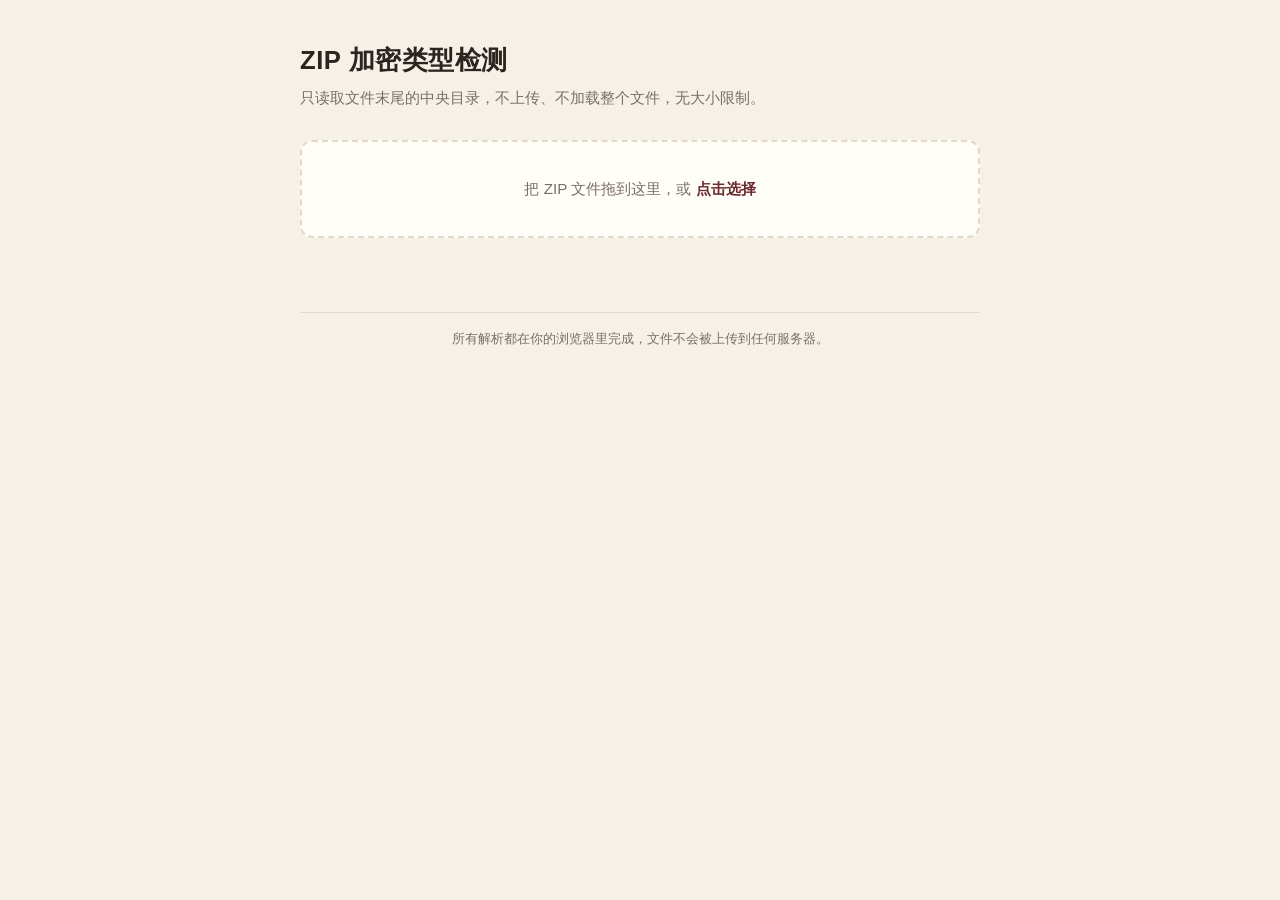
==== index.html @ dffc5f54 "feat: ZIP 加密类型检测 + FFV 风格十六进制查看器 - 纯前端单页，不上传文件，仅按需 slice 读取目标区段 - 支持 ZipCrypto / AES-128/192/256 / P" ====
<!DOCTYPE html>
<html lang="zh-CN">
<head>
<meta charset="UTF-8">
<meta name="viewport" content="width=device-width, initial-scale=1.0">
<title>ZIP 加密类型检测 · 本地运行</title>
<meta name="description" content="在浏览器本地判断 ZIP 压缩包用的是传统 ZipCrypto 还是 AES-128/192/256，只读文件末尾的中央目录，不上传、不整包加载，没有大小限制。">
<meta name="color-scheme" content="light dark">
<link rel="stylesheet" href="assets/style.css">
</head>
<body>
<div class="wrap">
  <h1>ZIP 加密类型检测</h1>
  <p class="sub">只读取文件末尾的中央目录，不上传、不加载整个文件，无大小限制。</p>

  <div class="drop" id="drop" role="button" tabindex="0" aria-label="选择或拖入 ZIP 文件">
    <p>把 ZIP 文件拖到这里，或 <strong>点击选择</strong></p>
    <input type="file" id="fileInput" accept=".zip,application/zip,application/x-zip-compressed">
  </div>
  <p class="file-info" id="fileInfo" role="status" aria-live="polite"></p>

  <div class="error" id="error" role="alert" hidden></div>

  <div class="result" id="result" hidden>
    <div class="status" id="status"></div>
    <dl class="summary" id="summary"></dl>
    <div class="warnings" id="warnings" hidden></div>
    <ul class="entries" id="entries"></ul>
    <p class="hint" id="hint"></p>
    <div class="toolbar">
      <button type="button" id="copyBtn">复制报告</button>
    </div>
  </div>

  <section class="hexcard" id="hexcard" hidden>
    <div class="hexbar">
      <h2>文件头十六进制</h2>
      <div class="hexbtns">
        <div class="seg" id="hexLen" role="group" aria-label="显示字节数">
          <button type="button" data-len="64">64 B</button>
          <button type="button" data-len="256" class="on">256 B</button>
          <button type="button" data-len="1024">1 KB</button>
        </div>
        <div class="seg" id="hexJump" role="group" aria-label="跳转">
          <button type="button" data-jump="local">首个本地头</button>
          <button type="button" data-jump="cd">中央目录</button>
          <button type="button" data-jump="eocd">EOCD</button>
        </div>
      </div>
    </div>

    <p class="hex-meta" id="hexMeta"></p>

    <div class="hexwrap">
      <table class="hex">
        <thead>
          <tr><th class="off">偏移</th><th class="hx">00–07</th><th class="hx">08–0F</th><th class="asc">ASCII</th></tr>
        </thead>
        <tbody id="hexBody"></tbody>
      </table>
    </div>

    <div class="sigblock">
      <h3>常见 ZIP 文件头对比</h3>
      <p class="sig-verdict" id="sigVerdict"></p>
      <ul class="siglist" id="sigList"></ul>
    </div>

    <div class="fields">
      <h3 id="fieldsTitle">首个本地文件头字段</h3>
      <dl class="fieldlist" id="fields"></dl>
    </div>
  </section>

  <footer>
    所有解析都在你的浏览器里完成，文件不会被上传到任何服务器。
  </footer>
</div>

<noscript>
  <p style="text-align:center;color:#8b2a2a;">这个工具需要 JavaScript 才能读取 ZIP 结构，请在浏览器中启用后重试。</p>
</noscript>

<script src="assets/zip-inspector.js" defer></script>
<script src="assets/app.js" defer></script>
</body>
</html>
---- assets/style.css ----
:root {
  --bg: #f6f1e7;
  --card: #fffdf8;
  --text: #2b2420;
  --muted: #7a6f66;
  --border: #e3d9c8;
  --accent: #6b2930;
  --green: #2e6b3f;
  --red: #8b2a2a;
  --orange: #8a5a1a;
  --gray: #6b645c;
}

* { box-sizing: border-box; }

body {
  margin: 0;
  min-height: 100vh;
  background: var(--bg);
  color: var(--text);
  font-family: -apple-system, BlinkMacSystemFont, "Segoe UI", "PingFang SC", "Microsoft YaHei", sans-serif;
  line-height: 1.6;
  -webkit-text-size-adjust: 100%;
}

.wrap {
  max-width: 720px;
  margin: 0 auto;
  padding: 2.5rem 1.25rem 3rem;
}

h1 {
  font-size: 1.6rem;
  margin: 0 0 0.4rem;
  letter-spacing: 0.02em;
}

.sub {
  color: var(--muted);
  font-size: 0.92rem;
  margin: 0 0 1.8rem;
}

/* ---------------------------------------------------------------- 拖放区 */

.drop {
  display: block;
  border: 2px dashed var(--border);
  border-radius: 0.75rem;
  background: var(--card);
  padding: 2.2rem 1.5rem;
  text-align: center;
  cursor: pointer;
  transition: border-color 0.15s, background 0.15s;
  user-select: none;
  outline: none;
}

.drop:hover,
.drop.over {
  border-color: var(--accent);
  background: #fdf8f0;
}

.drop:focus-visible {
  border-color: var(--accent);
  box-shadow: 0 0 0 3px rgba(107, 41, 48, 0.12);
}

.drop.busy {
  opacity: 0.65;
  cursor: progress;
}

.drop p {
  margin: 0;
  color: var(--muted);
  font-size: 0.95rem;
}

.drop strong {
  color: var(--accent);
}

input[type="file"] { display: none; }

.file-info {
  margin: 1.2rem 0 0;
  font-size: 0.9rem;
  color: var(--muted);
  word-break: break-all;
  min-height: 1.4rem;
}

/* ---------------------------------------------------------------- 结果区 */

.result {
  margin-top: 1.6rem;
  background: var(--card);
  border: 1px solid var(--border);
  border-radius: 0.75rem;
  padding: 1.4rem 1.5rem;
}

.result[hidden] { display: none; }

.status {
  display: inline-block;
  font-weight: 600;
  font-size: 0.95rem;
  padding: 0.25rem 0.7rem;
  border-radius: 999px;
  margin-bottom: 1rem;
}

.status.green { color: var(--green); background: #e6f0e8; }
.status.red { color: var(--red); background: #f6e6e4; }
.status.orange { color: var(--orange); background: #f7eddc; }
.status.gray { color: var(--gray); background: #efeae2; }

.summary {
  display: grid;
  grid-template-columns: repeat(auto-fit, minmax(140px, 1fr));
  gap: 0.8rem;
  margin: 0 0 1rem;
}

.summary div {
  background: #faf6ee;
  border: 1px solid var(--border);
  border-radius: 0.5rem;
  padding: 0.6rem 0.8rem;
}

.summary dt {
  font-size: 0.78rem;
  color: var(--muted);
  margin: 0 0 0.15rem;
}

.summary dd {
  margin: 0;
  font-weight: 600;
  font-size: 0.98rem;
  word-break: break-all;
}

/* ---------------------------------------------------------------- 警告 */

.warnings {
  margin: 0 0 1rem;
  background: #f7eddc;
  border: 1px solid #e8d3ae;
  border-radius: 0.5rem;
  padding: 0.7rem 0.9rem;
  font-size: 0.86rem;
  color: var(--orange);
}

.warnings[hidden] { display: none; }

.warnings .warn-title {
  margin: 0 0 0.3rem;
  font-weight: 700;
  font-size: 0.82rem;
  letter-spacing: 0.05em;
}

.warnings ul {
  margin: 0;
  padding-left: 1.1rem;
}

.warnings li + li { margin-top: 0.25rem; }

/* ---------------------------------------------------------------- 条目列表 */

.entries {
  margin: 1rem 0 0;
  padding: 0;
  list-style: none;
  font-size: 0.9rem;
  max-height: 16rem;
  overflow-y: auto;
  border-top: 1px solid var(--border);
}

.entries li {
  display: flex;
  justify-content: space-between;
  gap: 1rem;
  padding: 0.45rem 0.1rem;
  border-bottom: 1px solid var(--border);
}

.entries li:last-child { border-bottom: none; }

.entries .name {
  overflow: hidden;
  text-overflow: ellipsis;
  white-space: nowrap;
  flex: 1 1 auto;
}

.entries .name.dir { color: var(--muted); }

.entries .tag {
  flex: 0 0 auto;
  font-size: 0.8rem;
  font-weight: 600;
  cursor: help;
}

.entries .tag.zc { color: var(--green); }
.entries .tag.aes { color: var(--red); }
.entries .tag.none { color: var(--gray); }
.entries .tag.other { color: var(--orange); }

.entries .more {
  color: var(--muted);
  font-size: 0.85rem;
  justify-content: center;
}

/* ---------------------------------------------------------------- 提示与工具条 */

.hint {
  margin-top: 1rem;
  font-size: 0.86rem;
  color: var(--muted);
  border-top: 1px solid var(--border);
  padding-top: 0.8rem;
}

.hint code {
  background: #efe9dd;
  padding: 0.1rem 0.35rem;
  border-radius: 0.3rem;
  font-size: 0.85em;
}

.toolbar {
  display: flex;
  justify-content: flex-end;
  margin-top: 1rem;
}

.toolbar button {
  font: inherit;
  font-size: 0.86rem;
  color: var(--accent);
  background: #faf6ee;
  border: 1px solid var(--border);
  border-radius: 0.4rem;
  padding: 0.35rem 0.8rem;
  cursor: pointer;
  transition: background 0.15s, border-color 0.15s;
}

.toolbar button:hover {
  background: #f4ece0;
  border-color: var(--accent);
}

.toolbar button:focus-visible {
  outline: 2px solid var(--accent);
  outline-offset: 2px;
}

/* ---------------------------------------------------------------- 错误 */

.error {
  margin-top: 1.6rem;
  background: #f6e6e4;
  border: 1px solid #e4bdb8;
  color: var(--red);
  border-radius: 0.75rem;
  padding: 1rem 1.2rem;
  font-size: 0.92rem;
}

.error[hidden] { display: none; }

/* ---------------------------------------------------------------- 页脚 */

footer {
  margin-top: 2rem;
  padding-top: 1rem;
  border-top: 1px solid var(--border);
  font-size: 0.8rem;
  color: var(--muted);
  text-align: center;
}

footer a { color: var(--muted); }

@media (max-width: 480px) {
  .wrap { padding: 1.75rem 1rem 2.5rem; }
  h1 { font-size: 1.35rem; }
  .result { padding: 1.1rem 1rem; }
  .drop { padding: 1.7rem 1rem; }
}

/* ---------------------------------------------------------------- 十六进制查看器 */

.hexcard {
  margin-top: 1.6rem;
  background: var(--card);
  border: 1px solid var(--border);
  border-radius: 0.75rem;
  padding: 1.2rem 1.5rem 1.4rem;
}

.hexcard[hidden] { display: none; }

.hexbar {
  display: flex;
  flex-wrap: wrap;
  gap: 0.6rem;
  align-items: center;
  justify-content: space-between;
}

.hexbar h2 {
  font-size: 0.98rem;
  margin: 0;
  letter-spacing: 0.02em;
}

.hexbtns {
  display: flex;
  gap: 0.5rem;
  flex-wrap: wrap;
}

.seg {
  display: inline-flex;
  border: 1px solid var(--border);
  border-radius: 0.4rem;
  overflow: hidden;
  background: #faf6ee;
}

.seg button {
  font: inherit;
  font-size: 0.78rem;
  padding: 0.25rem 0.55rem;
  border: 0;
  background: transparent;
  color: var(--muted);
  cursor: pointer;
}

.seg button + button { border-left: 1px solid var(--border); }
.seg button:hover:not(.on) { background: #f2e9db; color: var(--text); }
.seg button.on { background: var(--accent); color: #fffdf8; }
.seg button:focus-visible { outline: 2px solid var(--accent); outline-offset: -2px; }

.hex-meta {
  margin: 0.7rem 0 0.5rem;
  font-size: 0.78rem;
  color: var(--muted);
  font-variant-numeric: tabular-nums;
  word-break: break-all;
}

.hexwrap {
  overflow-x: auto;
  border: 1px solid var(--border);
  border-radius: 0.5rem;
  background: #fbf8f1;
}

.hex {
  width: auto;
  min-width: 100%;
  border-collapse: collapse;
  font-family: ui-monospace, SFMono-Regular, Menlo, Consolas, "Liberation Mono", monospace;
  font-size: 0.78rem;
  font-variant-numeric: tabular-nums;
}

.hex th {
  font-weight: 600;
  font-size: 0.7rem;
  color: var(--muted);
  text-align: left;
  padding: 0.4rem 0.5rem;
  border-bottom: 1px solid var(--border);
  letter-spacing: 0.04em;
  white-space: nowrap;
}

.hex td {
  padding: 0.18rem 0.5rem;
  vertical-align: top;
  white-space: pre;
}

.hex .off { color: var(--muted); width: 6.4rem; padding-right: 0.9rem; }
.hex td.hx { padding-right: 0.9rem; }
.hex .asc { border-left: 1px solid var(--border); padding-left: 0.7rem; }
.hex tbody tr:hover td { background: #f6efe2; }

.b { color: var(--text); }
.b.zero { color: var(--muted); }
.b.sig-local, .a.sig-local { color: var(--accent); font-weight: 700; }
.b.sig-cd, .a.sig-cd { color: var(--green); font-weight: 700; }
.b.sig-eocd, .a.sig-eocd { color: var(--orange); font-weight: 700; }
.b.sig-match, .a.sig-match { background: rgba(107, 41, 48, 0.14); border-radius: 2px; }

.a { color: var(--text); }
.a.dim { color: var(--muted); opacity: 0.4; }

/* ---------------------------------------------------------------- 文件头对比 */

.sigblock,
.fields {
  margin-top: 1.2rem;
  border-top: 1px solid var(--border);
  padding-top: 0.9rem;
}

.sigblock h3,
.fields h3 {
  font-size: 0.86rem;
  margin: 0 0 0.5rem;
  letter-spacing: 0.02em;
}

.sig-verdict {
  margin: 0 0 0.6rem;
  font-size: 0.85rem;
  color: var(--text);
}

.sig-verdict b { color: var(--accent); }

.siglist {
  list-style: none;
  margin: 0;
  padding: 0;
  font-size: 0.8rem;
}

.siglist li {
  display: flex;
  gap: 0.75rem;
  align-items: baseline;
  padding: 0.32rem 0.1rem;
  border-bottom: 1px dashed var(--border);
}

.siglist li:last-child { border-bottom: 0; }

.siglist .v { flex: 0 0 9.5rem; font-weight: 600; }

.siglist .by {
  flex: 1 1 auto;
  font-family: ui-monospace, SFMono-Regular, Menlo, Consolas, monospace;
  color: var(--muted);
  letter-spacing: 0.03em;
  white-space: pre;
  overflow: hidden;
  text-overflow: ellipsis;
}

.siglist .st { flex: 0 0 auto; font-size: 0.74rem; font-weight: 600; }
.siglist li.hit { color: var(--accent); }
.siglist li.hit .by { color: var(--accent); }
.siglist li.hit .st { color: var(--accent); }
.siglist li.miss { opacity: 0.5; }

.fieldlist {
  margin: 0;
  display: grid;
  grid-template-columns: repeat(auto-fit, minmax(250px, 1fr));
  gap: 0.4rem 0.9rem;
}

.fieldlist > div {
  display: flex;
  gap: 0.5rem;
  font-size: 0.8rem;
  align-items: baseline;
  border-bottom: 1px dotted var(--border);
  padding-bottom: 0.2rem;
}

.fieldlist dt {
  flex: 0 0 auto;
  color: var(--muted);
  font-size: 0.76rem;
}

.fieldlist dd {
  margin: 0;
  font-weight: 600;
  word-break: break-all;
}

.fieldlist dd .sub {
  font-weight: 400;
  color: var(--muted);
  font-size: 0.76rem;
}

@media (prefers-color-scheme: dark) {
  :root {
    --bg: #1b1815;
    --card: #24201c;
    --text: #ece5db;
    --muted: #a2988c;
    --border: #3a332c;
    --accent: #d99aa1;
    --green: #7fbb90;
    --red: #e08f8f;
    --orange: #d8ab6a;
    --gray: #a2988c;
  }
  .summary div,
  .toolbar button { background: #2b2621; }
  .drop:hover, .drop.over { background: #2b2621; }
  .status.green { background: #23301f; }
  .status.red { background: #33201e; }
  .status.orange { background: #332a1b; }
  .status.gray { background: #2b2621; }
  .warnings { background: #332a1b; border-color: #4a3b24; }
  .error { background: #33201e; border-color: #57332e; }
  .hint code { background: #2f2a24; }
}

@media (prefers-color-scheme: dark) {
  .seg { background: #2b2621; }
  .seg button:hover:not(.on) { background: #332d27; }
  .seg button.on { color: #1b1815; }
  .hexwrap { background: #1f1b17; }
  .hex tbody tr:hover td { background: #2b2621; }
  .b.sig-match, .a.sig-match { background: rgba(217, 154, 161, 0.2); }
}
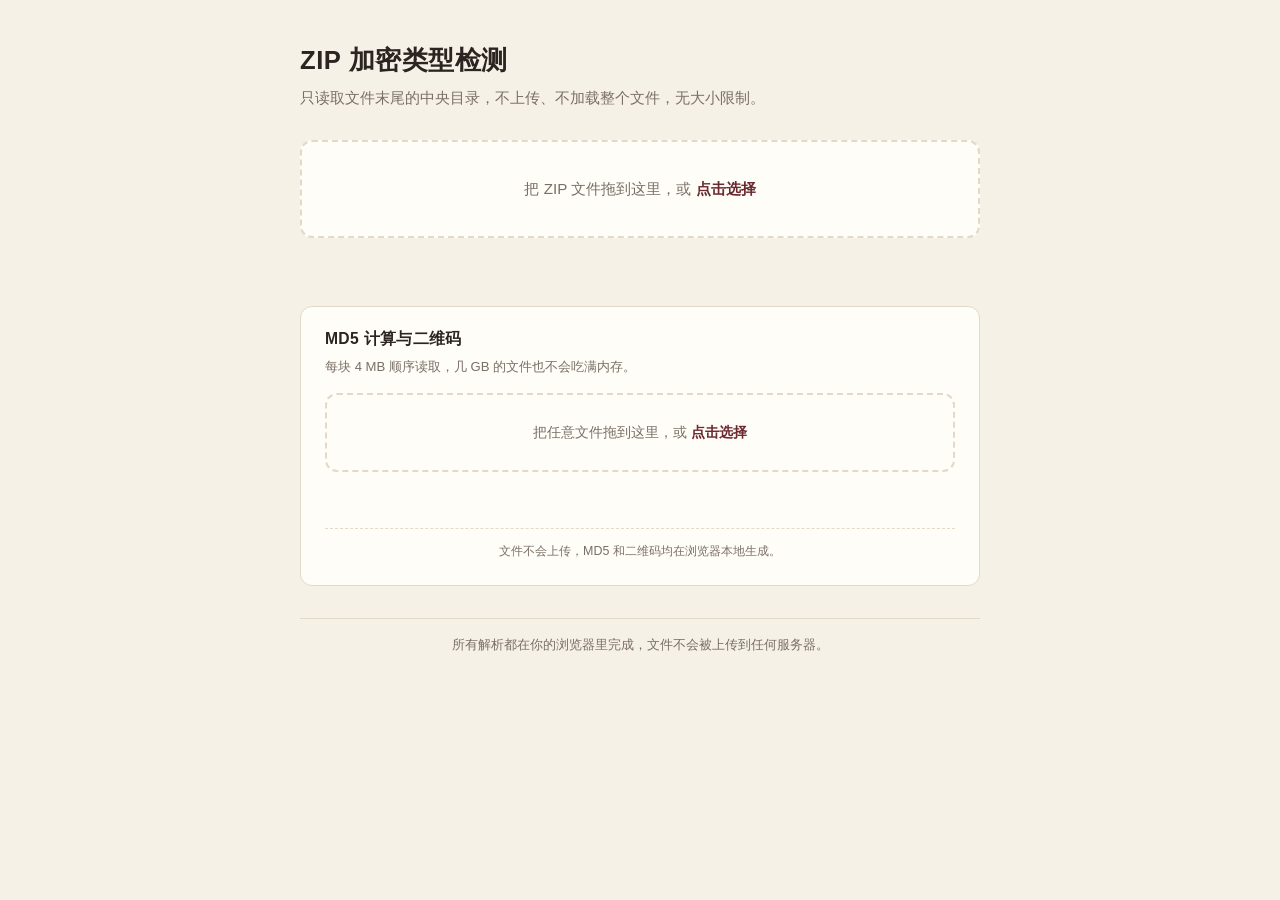
==== commit e894a458: "feat: 新增 MD5 计算与二维码区块（依赖全内联，不走 CDN） - 4 MB 分块顺序读取 + SparkMD5.ArrayBuffer 增量计算，不整包载入内存 - 每块刷新进度，可随时取消" ====
--- a/index.html
+++ b/index.html
@@ -72,6 +72,40 @@
     </div>
   </section>
 
+  <section class="md5card" id="md5card">
+    <h2>MD5 计算与二维码</h2>
+    <p class="md5sub">每块 4 MB 顺序读取，几 GB 的文件也不会吃满内存。</p>
+
+    <div class="drop" id="md5Drop" role="button" tabindex="0" aria-label="选择或拖入任意文件计算 MD5">
+      <p>把任意文件拖到这里，或 <strong>点击选择</strong></p>
+      <input type="file" id="md5Input">
+    </div>
+    <p class="file-info" id="md5FileInfo" role="status" aria-live="polite"></p>
+
+    <div class="md5progress" id="md5Progress" hidden>
+      <div class="md5bar"><div class="md5fill" id="md5Fill"></div></div>
+      <div class="md5prow">
+        <span class="pct" id="md5Pct">0%</span>
+        <button type="button" id="md5Cancel">取消</button>
+      </div>
+    </div>
+
+    <div class="md5out" id="md5Out" hidden>
+      <div class="md5row">
+        <code class="md5val" id="md5Val"></code>
+        <button type="button" class="md5copy" id="md5Copy">复制</button>
+      </div>
+      <div class="qrbox">
+        <div class="qrframe"><canvas id="md5Qr" width="200" height="200" role="img" aria-label="MD5 二维码"></canvas></div>
+        <p class="qrhint">扫描二维码获取该文件的 MD5</p>
+      </div>
+    </div>
+
+    <div class="error" id="md5Error" role="alert" hidden></div>
+
+    <p class="md5privacy">文件不会上传，MD5 和二维码均在浏览器本地生成。</p>
+  </section>
+
   <footer>
     所有解析都在你的浏览器里完成，文件不会被上传到任何服务器。
   </footer>
@@ -81,7 +115,20 @@
   <p style="text-align:center;color:#8b2a2a;">这个工具需要 JavaScript 才能读取 ZIP 结构，请在浏览器中启用后重试。</p>
 </noscript>
 
+<!-- ===== 内联依赖：不通过任何 CDN，断网也能用 ===== -->
+
+<!-- spark-md5 3.0.2 · MIT · https://github.com/satazor/js-spark-md5 -->
+<script>
+(function(factory){if(typeof exports==="object"){module.exports=factory()}else if(typeof define==="function"&&define.amd){define(factory)}else{var glob;try{glob=window}catch(e){glob=self}glob.SparkMD5=factory()}})(function(undefined){"use strict";var add32=function(a,b){return a+b&4294967295},hex_chr=["0","1","2","3","4","5","6","7","8","9","a","b","c","d","e","f"];function cmn(q,a,b,x,s,t){a=add32(add32(a,q),add32(x,t));return add32(a<<s|a>>>32-s,b)}function md5cycle(x,k){var a=x[0],b=x[1],c=x[2],d=x[3];a+=(b&c|~b&d)+k[0]-680876936|0;a=(a<<7|a>>>25)+b|0;d+=(a&b|~a&c)+k[1]-389564586|0;d=(d<<12|d>>>20)+a|0;c+=(d&a|~d&b)+k[2]+606105819|0;c=(c<<17|c>>>15)+d|0;b+=(c&d|~c&a)+k[3]-1044525330|0;b=(b<<22|b>>>10)+c|0;a+=(b&c|~b&d)+k[4]-176418897|0;a=(a<<7|a>>>25)+b|0;d+=(a&b|~a&c)+k[5]+1200080426|0;d=(d<<12|d>>>20)+a|0;c+=(d&a|~d&b)+k[6]-1473231341|0;c=(c<<17|c>>>15)+d|0;b+=(c&d|~c&a)+k[7]-45705983|0;b=(b<<22|b>>>10)+c|0;a+=(b&c|~b&d)+k[8]+1770035416|0;a=(a<<7|a>>>25)+b|0;d+=(a&b|~a&c)+k[9]-1958414417|0;d=(d<<12|d>>>20)+a|0;c+=(d&a|~d&b)+k[10]-42063|0;c=(c<<17|c>>>15)+d|0;b+=(c&d|~c&a)+k[11]-1990404162|0;b=(b<<22|b>>>10)+c|0;a+=(b&c|~b&d)+k[12]+1804603682|0;a=(a<<7|a>>>25)+b|0;d+=(a&b|~a&c)+k[13]-40341101|0;d=(d<<12|d>>>20)+a|0;c+=(d&a|~d&b)+k[14]-1502002290|0;c=(c<<17|c>>>15)+d|0;b+=(c&d|~c&a)+k[15]+1236535329|0;b=(b<<22|b>>>10)+c|0;a+=(b&d|c&~d)+k[1]-165796510|0;a=(a<<5|a>>>27)+b|0;d+=(a&c|b&~c)+k[6]-1069501632|0;d=(d<<9|d>>>23)+a|0;c+=(d&b|a&~b)+k[11]+643717713|0;c=(c<<14|c>>>18)+d|0;b+=(c&a|d&~a)+k[0]-373897302|0;b=(b<<20|b>>>12)+c|0;a+=(b&d|c&~d)+k[5]-701558691|0;a=(a<<5|a>>>27)+b|0;d+=(a&c|b&~c)+k[10]+38016083|0;d=(d<<9|d>>>23)+a|0;c+=(d&b|a&~b)+k[15]-660478335|0;c=(c<<14|c>>>18)+d|0;b+=(c&a|d&~a)+k[4]-405537848|0;b=(b<<20|b>>>12)+c|0;a+=(b&d|c&~d)+k[9]+568446438|0;a=(a<<5|a>>>27)+b|0;d+=(a&c|b&~c)+k[14]-1019803690|0;d=(d<<9|d>>>23)+a|0;c+=(d&b|a&~b)+k[3]-187363961|0;c=(c<<14|c>>>18)+d|0;b+=(c&a|d&~a)+k[8]+1163531501|0;b=(b<<20|b>>>12)+c|0;a+=(b&d|c&~d)+k[13]-1444681467|0;a=(a<<5|a>>>27)+b|0;d+=(a&c|b&~c)+k[2]-51403784|0;d=(d<<9|d>>>23)+a|0;c+=(d&b|a&~b)+k[7]+1735328473|0;c=(c<<14|c>>>18)+d|0;b+=(c&a|d&~a)+k[12]-1926607734|0;b=(b<<20|b>>>12)+c|0;a+=(b^c^d)+k[5]-378558|0;a=(a<<4|a>>>28)+b|0;d+=(a^b^c)+k[8]-2022574463|0;d=(d<<11|d>>>21)+a|0;c+=(d^a^b)+k[11]+1839030562|0;c=(c<<16|c>>>16)+d|0;b+=(c^d^a)+k[14]-35309556|0;b=(b<<23|b>>>9)+c|0;a+=(b^c^d)+k[1]-1530992060|0;a=(a<<4|a>>>28)+b|0;d+=(a^b^c)+k[4]+1272893353|0;d=(d<<11|d>>>21)+a|0;c+=(d^a^b)+k[7]-155497632|0;c=(c<<16|c>>>16)+d|0;b+=(c^d^a)+k[10]-1094730640|0;b=(b<<23|b>>>9)+c|0;a+=(b^c^d)+k[13]+681279174|0;a=(a<<4|a>>>28)+b|0;d+=(a^b^c)+k[0]-358537222|0;d=(d<<11|d>>>21)+a|0;c+=(d^a^b)+k[3]-722521979|0;c=(c<<16|c>>>16)+d|0;b+=(c^d^a)+k[6]+76029189|0;b=(b<<23|b>>>9)+c|0;a+=(b^c^d)+k[9]-640364487|0;a=(a<<4|a>>>28)+b|0;d+=(a^b^c)+k[12]-421815835|0;d=(d<<11|d>>>21)+a|0;c+=(d^a^b)+k[15]+530742520|0;c=(c<<16|c>>>16)+d|0;b+=(c^d^a)+k[2]-995338651|0;b=(b<<23|b>>>9)+c|0;a+=(c^(b|~d))+k[0]-198630844|0;a=(a<<6|a>>>26)+b|0;d+=(b^(a|~c))+k[7]+1126891415|0;d=(d<<10|d>>>22)+a|0;c+=(a^(d|~b))+k[14]-1416354905|0;c=(c<<15|c>>>17)+d|0;b+=(d^(c|~a))+k[5]-57434055|0;b=(b<<21|b>>>11)+c|0;a+=(c^(b|~d))+k[12]+1700485571|0;a=(a<<6|a>>>26)+b|0;d+=(b^(a|~c))+k[3]-1894986606|0;d=(d<<10|d>>>22)+a|0;c+=(a^(d|~b))+k[10]-1051523|0;c=(c<<15|c>>>17)+d|0;b+=(d^(c|~a))+k[1]-2054922799|0;b=(b<<21|b>>>11)+c|0;a+=(c^(b|~d))+k[8]+1873313359|0;a=(a<<6|a>>>26)+b|0;d+=(b^(a|~c))+k[15]-30611744|0;d=(d<<10|d>>>22)+a|0;c+=(a^(d|~b))+k[6]-1560198380|0;c=(c<<15|c>>>17)+d|0;b+=(d^(c|~a))+k[13]+1309151649|0;b=(b<<21|b>>>11)+c|0;a+=(c^(b|~d))+k[4]-145523070|0;a=(a<<6|a>>>26)+b|0;d+=(b^(a|~c))+k[11]-1120210379|0;d=(d<<10|d>>>22)+a|0;c+=(a^(d|~b))+k[2]+718787259|0;c=(c<<15|c>>>17)+d|0;b+=(d^(c|~a))+k[9]-343485551|0;b=(b<<21|b>>>11)+c|0;x[0]=a+x[0]|0;x[1]=b+x[1]|0;x[2]=c+x[2]|0;x[3]=d+x[3]|0}function md5blk(s){var md5blks=[],i;for(i=0;i<64;i+=4){md5blks[i>>2]=s.charCodeAt(i)+(s.charCodeAt(i+1)<<8)+(s.charCodeAt(i+2)<<16)+(s.charCodeAt(i+3)<<24)}return md5blks}function md5blk_array(a){var md5blks=[],i;for(i=0;i<64;i+=4){md5blks[i>>2]=a[i]+(a[i+1]<<8)+(a[i+2]<<16)+(a[i+3]<<24)}return md5blks}function md51(s){var n=s.length,state=[1732584193,-271733879,-1732584194,271733878],i,length,tail,tmp,lo,hi;for(i=64;i<=n;i+=64){md5cycle(state,md5blk(s.substring(i-64,i)))}s=s.substring(i-64);length=s.length;tail=[0,0,0,0,0,0,0,0,0,0,0,0,0,0,0,0];for(i=0;i<length;i+=1){tail[i>>2]|=s.charCodeAt(i)<<(i%4<<3)}tail[i>>2]|=128<<(i%4<<3);if(i>55){md5cycle(state,tail);for(i=0;i<16;i+=1){tail[i]=0}}tmp=n*8;tmp=tmp.toString(16).match(/(.*?)(.{0,8})$/);lo=parseInt(tmp[2],16);hi=parseInt(tmp[1],16)||0;tail[14]=lo;tail[15]=hi;md5cycle(state,tail);return state}function md51_array(a){var n=a.length,state=[1732584193,-271733879,-1732584194,271733878],i,length,tail,tmp,lo,hi;for(i=64;i<=n;i+=64){md5cycle(state,md5blk_array(a.subarray(i-64,i)))}a=i-64<n?a.subarray(i-64):new Uint8Array(0);length=a.length;tail=[0,0,0,0,0,0,0,0,0,0,0,0,0,0,0,0];for(i=0;i<length;i+=1){tail[i>>2]|=a[i]<<(i%4<<3)}tail[i>>2]|=128<<(i%4<<3);if(i>55){md5cycle(state,tail);for(i=0;i<16;i+=1){tail[i]=0}}tmp=n*8;tmp=tmp.toString(16).match(/(.*?)(.{0,8})$/);lo=parseInt(tmp[2],16);hi=parseInt(tmp[1],16)||0;tail[14]=lo;tail[15]=hi;md5cycle(state,tail);return state}function rhex(n){var s="",j;for(j=0;j<4;j+=1){s+=hex_chr[n>>j*8+4&15]+hex_chr[n>>j*8&15]}return s}function hex(x){var i;for(i=0;i<x.length;i+=1){x[i]=rhex(x[i])}return x.join("")}if(hex(md51("hello"))!=="5d41402abc4b2a76b9719d911017c592"){add32=function(x,y){var lsw=(x&65535)+(y&65535),msw=(x>>16)+(y>>16)+(lsw>>16);return msw<<16|lsw&65535}}if(typeof ArrayBuffer!=="undefined"&&!ArrayBuffer.prototype.slice){(function(){function clamp(val,length){val=val|0||0;if(val<0){return Math.max(val+length,0)}return Math.min(val,length)}ArrayBuffer.prototype.slice=function(from,to){var length=this.byteLength,begin=clamp(from,length),end=length,num,target,targetArray,sourceArray;if(to!==undefined){end=clamp(to,length)}if(begin>end){return new ArrayBuffer(0)}num=end-begin;target=new ArrayBuffer(num);targetArray=new Uint8Array(target);sourceArray=new Uint8Array(this,begin,num);targetArray.set(sourceArray);return target}})()}function toUtf8(str){if(/[\u0080-\uFFFF]/.test(str)){str=unescape(encodeURIComponent(str))}return str}function utf8Str2ArrayBuffer(str,returnUInt8Array){var length=str.length,buff=new ArrayBuffer(length),arr=new Uint8Array(buff),i;for(i=0;i<length;i+=1){arr[i]=str.charCodeAt(i)}return returnUInt8Array?arr:buff}function arrayBuffer2Utf8Str(buff){return String.fromCharCode.apply(null,new Uint8Array(buff))}function concatenateArrayBuffers(first,second,returnUInt8Array){var result=new Uint8Array(first.byteLength+second.byteLength);result.set(new Uint8Array(first));result.set(new Uint8Array(second),first.byteLength);return returnUInt8Array?result:result.buffer}function hexToBinaryString(hex){var bytes=[],length=hex.length,x;for(x=0;x<length-1;x+=2){bytes.push(parseInt(hex.substr(x,2),16))}return String.fromCharCode.apply(String,bytes)}function SparkMD5(){this.reset()}SparkMD5.prototype.append=function(str){this.appendBinary(toUtf8(str));return this};SparkMD5.prototype.appendBinary=function(contents){this._buff+=contents;this._length+=contents.length;var length=this._buff.length,i;for(i=64;i<=length;i+=64){md5cycle(this._hash,md5blk(this._buff.substring(i-64,i)))}this._buff=this._buff.substring(i-64);return this};SparkMD5.prototype.end=function(raw){var buff=this._buff,length=buff.length,i,tail=[0,0,0,0,0,0,0,0,0,0,0,0,0,0,0,0],ret;for(i=0;i<length;i+=1){tail[i>>2]|=buff.charCodeAt(i)<<(i%4<<3)}this._finish(tail,length);ret=hex(this._hash);if(raw){ret=hexToBinaryString(ret)}this.reset();return ret};SparkMD5.prototype.reset=function(){this._buff="";this._length=0;this._hash=[1732584193,-271733879,-1732584194,271733878];return this};SparkMD5.prototype.getState=function(){return{buff:this._buff,length:this._length,hash:this._hash.slice()}};SparkMD5.prototype.setState=function(state){this._buff=state.buff;this._length=state.length;this._hash=state.hash;return this};SparkMD5.prototype.destroy=function(){delete this._hash;delete this._buff;delete this._length};SparkMD5.prototype._finish=function(tail,length){var i=length,tmp,lo,hi;tail[i>>2]|=128<<(i%4<<3);if(i>55){md5cycle(this._hash,tail);for(i=0;i<16;i+=1){tail[i]=0}}tmp=this._length*8;tmp=tmp.toString(16).match(/(.*?)(.{0,8})$/);lo=parseInt(tmp[2],16);hi=parseInt(tmp[1],16)||0;tail[14]=lo;tail[15]=hi;md5cycle(this._hash,tail)};SparkMD5.hash=function(str,raw){return SparkMD5.hashBinary(toUtf8(str),raw)};SparkMD5.hashBinary=function(content,raw){var hash=md51(content),ret=hex(hash);return raw?hexToBinaryString(ret):ret};SparkMD5.ArrayBuffer=function(){this.reset()};SparkMD5.ArrayBuffer.prototype.append=function(arr){var buff=concatenateArrayBuffers(this._buff.buffer,arr,true),length=buff.length,i;this._length+=arr.byteLength;for(i=64;i<=length;i+=64){md5cycle(this._hash,md5blk_array(buff.subarray(i-64,i)))}this._buff=i-64<length?new Uint8Array(buff.buffer.slice(i-64)):new Uint8Array(0);return this};SparkMD5.ArrayBuffer.prototype.end=function(raw){var buff=this._buff,length=buff.length,tail=[0,0,0,0,0,0,0,0,0,0,0,0,0,0,0,0],i,ret;for(i=0;i<length;i+=1){tail[i>>2]|=buff[i]<<(i%4<<3)}this._finish(tail,length);ret=hex(this._hash);if(raw){ret=hexToBinaryString(ret)}this.reset();return ret};SparkMD5.ArrayBuffer.prototype.reset=function(){this._buff=new Uint8Array(0);this._length=0;this._hash=[1732584193,-271733879,-1732584194,271733878];return this};SparkMD5.ArrayBuffer.prototype.getState=function(){var state=SparkMD5.prototype.getState.call(this);state.buff=arrayBuffer2Utf8Str(state.buff);return state};SparkMD5.ArrayBuffer.prototype.setState=function(state){state.buff=utf8Str2ArrayBuffer(state.buff,true);return SparkMD5.prototype.setState.call(this,state)};SparkMD5.ArrayBuffer.prototype.destroy=SparkMD5.prototype.destroy;SparkMD5.ArrayBuffer.prototype._finish=SparkMD5.prototype._finish;SparkMD5.ArrayBuffer.hash=function(arr,raw){var hash=md51_array(new Uint8Array(arr)),ret=hex(hash);return raw?hexToBinaryString(ret):ret};return SparkMD5});
+</script>
+
+<!-- qrcode 1.5.3 · MIT · https://github.com/soldair/node-qrcode -->
+<script>
+var QRCode=function(t){"use strict";var r,e={},n={},o={},i=[0,26,44,70,100,134,172,196,242,292,346,404,466,532,581,655,733,815,901,991,1085,1156,1258,1364,1474,1588,1706,1828,1921,2051,2185,2323,2465,2611,2761,2876,3034,3196,3362,3532,3706];o.getSymbolSize=function(t){if(!t)throw new Error('"version" cannot be null or undefined');if(t<1||t>40)throw new Error('"version" should be in range from 1 to 40');return 4*t+17},o.getSymbolTotalCodewords=function(t){return i[t]},o.getBCHDigit=function(t){for(var r=0;0!==t;)r++,t>>>=1;return r},o.setToSJISFunction=function(t){if("function"!=typeof t)throw new Error('"toSJISFunc" is not a valid function.');r=t},o.isKanjiModeEnabled=function(){return void 0!==r},o.toSJIS=function(t){return r(t)};var a={};function u(){this.buffer=[],this.length=0}!function(t){t.L={bit:1},t.M={bit:0},t.Q={bit:3},t.H={bit:2},t.isValid=function(t){return t&&void 0!==t.bit&&t.bit>=0&&t.bit<4},t.from=function(r,e){if(t.isValid(r))return r;try{return function(r){if("string"!=typeof r)throw new Error("Param is not a string");switch(r.toLowerCase()){case"l":case"low":return t.L;case"m":case"medium":return t.M;case"q":case"quartile":return t.Q;case"h":case"high":return t.H;default:throw new Error("Unknown EC Level: "+r)}}(r)}catch(t){return e}}}(a),u.prototype={get:function(t){var r=Math.floor(t/8);return 1==(this.buffer[r]>>>7-t%8&1)},put:function(t,r){for(var e=0;e<r;e++)this.putBit(1==(t>>>r-e-1&1))},getLengthInBits:function(){return this.length},putBit:function(t){var r=Math.floor(this.length/8);this.buffer.length<=r&&this.buffer.push(0),t&&(this.buffer[r]|=128>>>this.length%8),this.length++}};var s=u;function f(t){if(!t||t<1)throw new Error("BitMatrix size must be defined and greater than 0");this.size=t,this.data=new Uint8Array(t*t),this.reservedBit=new Uint8Array(t*t)}f.prototype.set=function(t,r,e,n){var o=t*this.size+r;this.data[o]=e,n&&(this.reservedBit[o]=!0)},f.prototype.get=function(t,r){return this.data[t*this.size+r]},f.prototype.xor=function(t,r,e){this.data[t*this.size+r]^=e},f.prototype.isReserved=function(t,r){return this.reservedBit[t*this.size+r]};var h=f,c={};!function(t){var r=o.getSymbolSize;t.getRowColCoords=function(t){if(1===t)return[];for(var e=Math.floor(t/7)+2,n=r(t),o=145===n?26:2*Math.ceil((n-13)/(2*e-2)),i=[n-7],a=1;a<e-1;a++)i[a]=i[a-1]-o;return i.push(6),i.reverse()},t.getPositions=function(r){for(var e=[],n=t.getRowColCoords(r),o=n.length,i=0;i<o;i++)for(var a=0;a<o;a++)0===i&&0===a||0===i&&a===o-1||i===o-1&&0===a||e.push([n[i],n[a]]);return e}}(c);var g={},d=o.getSymbolSize;g.getPositions=function(t){var r=d(t);return[[0,0],[r-7,0],[0,r-7]]};var l={};!function(t){t.Patterns={PATTERN000:0,PATTERN001:1,PATTERN010:2,PATTERN011:3,PATTERN100:4,PATTERN101:5,PATTERN110:6,PATTERN111:7};var r=3,e=3,n=40,o=10;function i(r,e,n){switch(r){case t.Patterns.PATTERN000:return(e+n)%2==0;case t.Patterns.PATTERN001:return e%2==0;case t.Patterns.PATTERN010:return n%3==0;case t.Patterns.PATTERN011:return(e+n)%3==0;case t.Patterns.PATTERN100:return(Math.floor(e/2)+Math.floor(n/3))%2==0;case t.Patterns.PATTERN101:return e*n%2+e*n%3==0;case t.Patterns.PATTERN110:return(e*n%2+e*n%3)%2==0;case t.Patterns.PATTERN111:return(e*n%3+(e+n)%2)%2==0;default:throw new Error("bad maskPattern:"+r)}}t.isValid=function(t){return null!=t&&""!==t&&!isNaN(t)&&t>=0&&t<=7},t.from=function(r){return t.isValid(r)?parseInt(r,10):void 0},t.getPenaltyN1=function(t){for(var e=t.size,n=0,o=0,i=0,a=null,u=null,s=0;s<e;s++){o=i=0,a=u=null;for(var f=0;f<e;f++){var h=t.get(s,f);h===a?o++:(o>=5&&(n+=r+(o-5)),a=h,o=1),(h=t.get(f,s))===u?i++:(i>=5&&(n+=r+(i-5)),u=h,i=1)}o>=5&&(n+=r+(o-5)),i>=5&&(n+=r+(i-5))}return n},t.getPenaltyN2=function(t){for(var r=t.size,n=0,o=0;o<r-1;o++)for(var i=0;i<r-1;i++){var a=t.get(o,i)+t.get(o,i+1)+t.get(o+1,i)+t.get(o+1,i+1);4!==a&&0!==a||n++}return n*e},t.getPenaltyN3=function(t){for(var r=t.size,e=0,o=0,i=0,a=0;a<r;a++){o=i=0;for(var u=0;u<r;u++)o=o<<1&2047|t.get(a,u),u>=10&&(1488===o||93===o)&&e++,i=i<<1&2047|t.get(u,a),u>=10&&(1488===i||93===i)&&e++}return e*n},t.getPenaltyN4=function(t){for(var r=0,e=t.data.length,n=0;n<e;n++)r+=t.data[n];return Math.abs(Math.ceil(100*r/e/5)-10)*o},t.applyMask=function(t,r){for(var e=r.size,n=0;n<e;n++)for(var o=0;o<e;o++)r.isReserved(o,n)||r.xor(o,n,i(t,o,n))},t.getBestMask=function(r,e){for(var n=Object.keys(t.Patterns).length,o=0,i=1/0,a=0;a<n;a++){e(a),t.applyMask(a,r);var u=t.getPenaltyN1(r)+t.getPenaltyN2(r)+t.getPenaltyN3(r)+t.getPenaltyN4(r);t.applyMask(a,r),u<i&&(i=u,o=a)}return o}}(l);var v={},p=a,w=[1,1,1,1,1,1,1,1,1,1,2,2,1,2,2,4,1,2,4,4,2,4,4,4,2,4,6,5,2,4,6,6,2,5,8,8,4,5,8,8,4,5,8,11,4,8,10,11,4,9,12,16,4,9,16,16,6,10,12,18,6,10,17,16,6,11,16,19,6,13,18,21,7,14,21,25,8,16,20,25,8,17,23,25,9,17,23,34,9,18,25,30,10,20,27,32,12,21,29,35,12,23,34,37,12,25,34,40,13,26,35,42,14,28,38,45,15,29,40,48,16,31,43,51,17,33,45,54,18,35,48,57,19,37,51,60,19,38,53,63,20,40,56,66,21,43,59,70,22,45,62,74,24,47,65,77,25,49,68,81],m=[7,10,13,17,10,16,22,28,15,26,36,44,20,36,52,64,26,48,72,88,36,64,96,112,40,72,108,130,48,88,132,156,60,110,160,192,72,130,192,224,80,150,224,264,96,176,260,308,104,198,288,352,120,216,320,384,132,240,360,432,144,280,408,480,168,308,448,532,180,338,504,588,196,364,546,650,224,416,600,700,224,442,644,750,252,476,690,816,270,504,750,900,300,560,810,960,312,588,870,1050,336,644,952,1110,360,700,1020,1200,390,728,1050,1260,420,784,1140,1350,450,812,1200,1440,480,868,1290,1530,510,924,1350,1620,540,980,1440,1710,570,1036,1530,1800,570,1064,1590,1890,600,1120,1680,1980,630,1204,1770,2100,660,1260,1860,2220,720,1316,1950,2310,750,1372,2040,2430];v.getBlocksCount=function(t,r){switch(r){case p.L:return w[4*(t-1)+0];case p.M:return w[4*(t-1)+1];case p.Q:return w[4*(t-1)+2];case p.H:return w[4*(t-1)+3];default:return}},v.getTotalCodewordsCount=function(t,r){switch(r){case p.L:return m[4*(t-1)+0];case p.M:return m[4*(t-1)+1];case p.Q:return m[4*(t-1)+2];case p.H:return m[4*(t-1)+3];default:return}};var E={},y={},A=new Uint8Array(512),C=new Uint8Array(256);!function(){for(var t=1,r=0;r<255;r++)A[r]=t,C[t]=r,256&(t<<=1)&&(t^=285);for(var e=255;e<512;e++)A[e]=A[e-255]}(),y.log=function(t){if(t<1)throw new Error("log("+t+")");return C[t]},y.exp=function(t){return A[t]},y.mul=function(t,r){return 0===t||0===r?0:A[C[t]+C[r]]},function(t){var r=y;t.mul=function(t,e){for(var n=new Uint8Array(t.length+e.length-1),o=0;o<t.length;o++)for(var i=0;i<e.length;i++)n[o+i]^=r.mul(t[o],e[i]);return n},t.mod=function(t,e){for(var n=new Uint8Array(t);n.length-e.length>=0;){for(var o=n[0],i=0;i<e.length;i++)n[i]^=r.mul(e[i],o);for(var a=0;a<n.length&&0===n[a];)a++;n=n.slice(a)}return n},t.generateECPolynomial=function(e){for(var n=new Uint8Array([1]),o=0;o<e;o++)n=t.mul(n,new Uint8Array([1,r.exp(o)]));return n}}(E);var B=E;function I(t){this.genPoly=void 0,this.degree=t,this.degree&&this.initialize(this.degree)}I.prototype.initialize=function(t){this.degree=t,this.genPoly=B.generateECPolynomial(this.degree)},I.prototype.encode=function(t){if(!this.genPoly)throw new Error("Encoder not initialized");var r=new Uint8Array(t.length+this.degree);r.set(t);var e=B.mod(r,this.genPoly),n=this.degree-e.length;if(n>0){var o=new Uint8Array(this.degree);return o.set(e,n),o}return e};var M=I,T={},N={},P={isValid:function(t){return!isNaN(t)&&t>=1&&t<=40}},b={},R="[0-9]+",L="(?:[u3000-u303F]|[u3040-u309F]|[u30A0-u30FF]|[uFF00-uFFEF]|[u4E00-u9FAF]|[u2605-u2606]|[u2190-u2195]|u203B|[u2010u2015u2018u2019u2025u2026u201Cu201Du2225u2260]|[u0391-u0451]|[u00A7u00A8u00B1u00B4u00D7u00F7])+",U="(?:(?![A-Z0-9 $%*+\\-./:]|"+(L=L.replace(/u/g,"\\u"))+")(?:.|[\r\n]))+";b.KANJI=new RegExp(L,"g"),b.BYTE_KANJI=new RegExp("[^A-Z0-9 $%*+\\-./:]+","g"),b.BYTE=new RegExp(U,"g"),b.NUMERIC=new RegExp(R,"g"),b.ALPHANUMERIC=new RegExp("[A-Z $%*+\\-./:]+","g");var S=new RegExp("^"+L+"$"),x=new RegExp("^"+R+"$"),k=new RegExp("^[A-Z0-9 $%*+\\-./:]+$");b.testKanji=function(t){return S.test(t)},b.testNumeric=function(t){return x.test(t)},b.testAlphanumeric=function(t){return k.test(t)},function(t){var r=P,e=b;t.NUMERIC={id:"Numeric",bit:1,ccBits:[10,12,14]},t.ALPHANUMERIC={id:"Alphanumeric",bit:2,ccBits:[9,11,13]},t.BYTE={id:"Byte",bit:4,ccBits:[8,16,16]},t.KANJI={id:"Kanji",bit:8,ccBits:[8,10,12]},t.MIXED={bit:-1},t.getCharCountIndicator=function(t,e){if(!t.ccBits)throw new Error("Invalid mode: "+t);if(!r.isValid(e))throw new Error("Invalid version: "+e);return e>=1&&e<10?t.ccBits[0]:e<27?t.ccBits[1]:t.ccBits[2]},t.getBestModeForData=function(r){return e.testNumeric(r)?t.NUMERIC:e.testAlphanumeric(r)?t.ALPHANUMERIC:e.testKanji(r)?t.KANJI:t.BYTE},t.toString=function(t){if(t&&t.id)return t.id;throw new Error("Invalid mode")},t.isValid=function(t){return t&&t.bit&&t.ccBits},t.from=function(r,e){if(t.isValid(r))return r;try{return function(r){if("string"!=typeof r)throw new Error("Param is not a string");switch(r.toLowerCase()){case"numeric":return t.NUMERIC;case"alphanumeric":return t.ALPHANUMERIC;case"kanji":return t.KANJI;case"byte":return t.BYTE;default:throw new Error("Unknown mode: "+r)}}(r)}catch(t){return e}}}(N),function(t){var r=o,e=v,n=a,i=N,u=P,s=r.getBCHDigit(7973);function f(t,r){return i.getCharCountIndicator(t,r)+4}function h(t,r){var e=0;return t.forEach(function(t){var n=f(t.mode,r);e+=n+t.getBitsLength()}),e}t.from=function(t,r){return u.isValid(t)?parseInt(t,10):r},t.getCapacity=function(t,n,o){if(!u.isValid(t))throw new Error("Invalid QR Code version");void 0===o&&(o=i.BYTE);var a=8*(r.getSymbolTotalCodewords(t)-e.getTotalCodewordsCount(t,n));if(o===i.MIXED)return a;var s=a-f(o,t);switch(o){case i.NUMERIC:return Math.floor(s/10*3);case i.ALPHANUMERIC:return Math.floor(s/11*2);case i.KANJI:return Math.floor(s/13);case i.BYTE:default:return Math.floor(s/8)}},t.getBestVersionForData=function(r,e){var o,a=n.from(e,n.M);if(Array.isArray(r)){if(r.length>1)return function(r,e){for(var n=1;n<=40;n++)if(h(r,n)<=t.getCapacity(n,e,i.MIXED))return n}(r,a);if(0===r.length)return 1;o=r[0]}else o=r;return function(r,e,n){for(var o=1;o<=40;o++)if(e<=t.getCapacity(o,n,r))return o}(o.mode,o.getLength(),a)},t.getEncodedBits=function(t){if(!u.isValid(t)||t<7)throw new Error("Invalid QR Code version");for(var e=t<<12;r.getBCHDigit(e)-s>=0;)e^=7973<<r.getBCHDigit(e)-s;return t<<12|e}}(T);var D={},F=o,z=F.getBCHDigit(1335);D.getEncodedBits=function(t,r){for(var e=t.bit<<3|r,n=e<<10;F.getBCHDigit(n)-z>=0;)n^=1335<<F.getBCHDigit(n)-z;return 21522^(e<<10|n)};var H={},_=N;function J(t){this.mode=_.NUMERIC,this.data=t.toString()}J.getBitsLength=function(t){return 10*Math.floor(t/3)+(t%3?t%3*3+1:0)},J.prototype.getLength=function(){return this.data.length},J.prototype.getBitsLength=function(){return J.getBitsLength(this.data.length)},J.prototype.write=function(t){var r,e,n;for(r=0;r+3<=this.data.length;r+=3)e=this.data.substr(r,3),n=parseInt(e,10),t.put(n,10);var o=this.data.length-r;o>0&&(e=this.data.substr(r),n=parseInt(e,10),t.put(n,3*o+1))};var K=J,Y=N,V=["0","1","2","3","4","5","6","7","8","9","A","B","C","D","E","F","G","H","I","J","K","L","M","N","O","P","Q","R","S","T","U","V","W","X","Y","Z"," ","$","%","*","+","-",".","/",":"];function j(t){this.mode=Y.ALPHANUMERIC,this.data=t}j.getBitsLength=function(t){return 11*Math.floor(t/2)+t%2*6},j.prototype.getLength=function(){return this.data.length},j.prototype.getBitsLength=function(){return j.getBitsLength(this.data.length)},j.prototype.write=function(t){var r;for(r=0;r+2<=this.data.length;r+=2){var e=45*V.indexOf(this.data[r]);e+=V.indexOf(this.data[r+1]),t.put(e,11)}this.data.length%2&&t.put(V.indexOf(this.data[r]),6)};var O=j,Q=function(t){for(var r=[],e=t.length,n=0;n<e;n++){var o=t.charCodeAt(n);if(o>=55296&&o<=56319&&e>n+1){var i=t.charCodeAt(n+1);i>=56320&&i<=57343&&(o=1024*(o-55296)+i-56320+65536,n+=1)}o<128?r.push(o):o<2048?(r.push(o>>6|192),r.push(63&o|128)):o<55296||o>=57344&&o<65536?(r.push(o>>12|224),r.push(o>>6&63|128),r.push(63&o|128)):o>=65536&&o<=1114111?(r.push(o>>18|240),r.push(o>>12&63|128),r.push(o>>6&63|128),r.push(63&o|128)):r.push(239,191,189)}return new Uint8Array(r).buffer},q=N;function $(t){this.mode=q.BYTE,"string"==typeof t&&(t=Q(t)),this.data=new Uint8Array(t)}$.getBitsLength=function(t){return 8*t},$.prototype.getLength=function(){return this.data.length},$.prototype.getBitsLength=function(){return $.getBitsLength(this.data.length)},$.prototype.write=function(t){for(var r=0,e=this.data.length;r<e;r++)t.put(this.data[r],8)};var Z=$,X=N,W=o;function G(t){this.mode=X.KANJI,this.data=t}G.getBitsLength=function(t){return 13*t},G.prototype.getLength=function(){return this.data.length},G.prototype.getBitsLength=function(){return G.getBitsLength(this.data.length)},G.prototype.write=function(t){var r;for(r=0;r<this.data.length;r++){var e=W.toSJIS(this.data[r]);if(e>=33088&&e<=40956)e-=33088;else{if(!(e>=57408&&e<=60351))throw new Error("Invalid SJIS character: "+this.data[r]+"\nMake sure your charset is UTF-8");e-=49472}e=192*(e>>>8&255)+(255&e),t.put(e,13)}};var tt=G,rt={exports:{}};!function(t){var r={single_source_shortest_paths:function(t,e,n){var o={},i={};i[e]=0;var a,u,s,f,h,c,g,d=r.PriorityQueue.make();for(d.push(e,0);!d.empty();)for(s in u=(a=d.pop()).value,f=a.cost,h=t[u]||{})h.hasOwnProperty(s)&&(c=f+h[s],g=i[s],(void 0===i[s]||g>c)&&(i[s]=c,d.push(s,c),o[s]=u));if(void 0!==n&&void 0===i[n]){var l=["Could not find a path from ",e," to ",n,"."].join("");throw new Error(l)}return o},extract_shortest_path_from_predecessor_list:function(t,r){for(var e=[],n=r;n;)e.push(n),t[n],n=t[n];return e.reverse(),e},find_path:function(t,e,n){var o=r.single_source_shortest_paths(t,e,n);return r.extract_shortest_path_from_predecessor_list(o,n)},PriorityQueue:{make:function(t){var e,n=r.PriorityQueue,o={};for(e in t=t||{},n)n.hasOwnProperty(e)&&(o[e]=n[e]);return o.queue=[],o.sorter=t.sorter||n.default_sorter,o},default_sorter:function(t,r){return t.cost-r.cost},push:function(t,r){var e={value:t,cost:r};this.queue.push(e),this.queue.sort(this.sorter)},pop:function(){return this.queue.shift()},empty:function(){return 0===this.queue.length}}};t.exports=r}(rt),function(t){var r=N,e=K,n=O,i=Z,a=tt,u=b,s=o,f=rt.exports;function h(t){return unescape(encodeURIComponent(t)).length}function c(t,r,e){for(var n,o=[];null!==(n=t.exec(e));)o.push({data:n[0],index:n.index,mode:r,length:n[0].length});return o}function g(t){var e,n,o=c(u.NUMERIC,r.NUMERIC,t),i=c(u.ALPHANUMERIC,r.ALPHANUMERIC,t);return s.isKanjiModeEnabled()?(e=c(u.BYTE,r.BYTE,t),n=c(u.KANJI,r.KANJI,t)):(e=c(u.BYTE_KANJI,r.BYTE,t),n=[]),o.concat(i,e,n).sort(function(t,r){return t.index-r.index}).map(function(t){return{data:t.data,mode:t.mode,length:t.length}})}function d(t,o){switch(o){case r.NUMERIC:return e.getBitsLength(t);case r.ALPHANUMERIC:return n.getBitsLength(t);case r.KANJI:return a.getBitsLength(t);case r.BYTE:return i.getBitsLength(t)}}function l(t,o){var u,f=r.getBestModeForData(t);if((u=r.from(o,f))!==r.BYTE&&u.bit<f.bit)throw new Error('"'+t+'" cannot be encoded with mode '+r.toString(u)+".\n Suggested mode is: "+r.toString(f));switch(u!==r.KANJI||s.isKanjiModeEnabled()||(u=r.BYTE),u){case r.NUMERIC:return new e(t);case r.ALPHANUMERIC:return new n(t);case r.KANJI:return new a(t);case r.BYTE:return new i(t)}}t.fromArray=function(t){return t.reduce(function(t,r){return"string"==typeof r?t.push(l(r,null)):r.data&&t.push(l(r.data,r.mode)),t},[])},t.fromString=function(e,n){for(var o=function(t){for(var e=[],n=0;n<t.length;n++){var o=t[n];switch(o.mode){case r.NUMERIC:e.push([o,{data:o.data,mode:r.ALPHANUMERIC,length:o.length},{data:o.data,mode:r.BYTE,length:o.length}]);break;case r.ALPHANUMERIC:e.push([o,{data:o.data,mode:r.BYTE,length:o.length}]);break;case r.KANJI:e.push([o,{data:o.data,mode:r.BYTE,length:h(o.data)}]);break;case r.BYTE:e.push([{data:o.data,mode:r.BYTE,length:h(o.data)}])}}return e}(g(e,s.isKanjiModeEnabled())),i=function(t,e){for(var n={},o={start:{}},i=["start"],a=0;a<t.length;a++){for(var u=t[a],s=[],f=0;f<u.length;f++){var h=u[f],c=""+a+f;s.push(c),n[c]={node:h,lastCount:0},o[c]={};for(var g=0;g<i.length;g++){var l=i[g];n[l]&&n[l].node.mode===h.mode?(o[l][c]=d(n[l].lastCount+h.length,h.mode)-d(n[l].lastCount,h.mode),n[l].lastCount+=h.length):(n[l]&&(n[l].lastCount=h.length),o[l][c]=d(h.length,h.mode)+4+r.getCharCountIndicator(h.mode,e))}}i=s}for(var v=0;v<i.length;v++)o[i[v]].end=0;return{map:o,table:n}}(o,n),a=f.find_path(i.map,"start","end"),u=[],c=1;c<a.length-1;c++)u.push(i.table[a[c]].node);return t.fromArray(function(t){return t.reduce(function(t,r){var e=t.length-1>=0?t[t.length-1]:null;return e&&e.mode===r.mode?(t[t.length-1].data+=r.data,t):(t.push(r),t)},[])}(u))},t.rawSplit=function(r){return t.fromArray(g(r,s.isKanjiModeEnabled()))}}(H);var et=o,nt=a,ot=s,it=h,at=c,ut=g,st=l,ft=v,ht=M,ct=T,gt=D,dt=N,lt=H;function vt(t,r,e){var n,o,i=t.size,a=gt.getEncodedBits(r,e);for(n=0;n<15;n++)o=1==(a>>n&1),n<6?t.set(n,8,o,!0):n<8?t.set(n+1,8,o,!0):t.set(i-15+n,8,o,!0),n<8?t.set(8,i-n-1,o,!0):n<9?t.set(8,15-n-1+1,o,!0):t.set(8,15-n-1,o,!0);t.set(i-8,8,1,!0)}function pt(t,r,e){var n=new ot;e.forEach(function(r){n.put(r.mode.bit,4),n.put(r.getLength(),dt.getCharCountIndicator(r.mode,t)),r.write(n)});var o=8*(et.getSymbolTotalCodewords(t)-ft.getTotalCodewordsCount(t,r));for(n.getLengthInBits()+4<=o&&n.put(0,4);n.getLengthInBits()%8!=0;)n.putBit(0);for(var i=(o-n.getLengthInBits())/8,a=0;a<i;a++)n.put(a%2?17:236,8);return function(t,r,e){for(var n=et.getSymbolTotalCodewords(r),o=ft.getTotalCodewordsCount(r,e),i=n-o,a=ft.getBlocksCount(r,e),u=a-n%a,s=Math.floor(n/a),f=Math.floor(i/a),h=f+1,c=s-f,g=new ht(c),d=0,l=new Array(a),v=new Array(a),p=0,w=new Uint8Array(t.buffer),m=0;m<a;m++){var E=m<u?f:h;l[m]=w.slice(d,d+E),v[m]=g.encode(l[m]),d+=E,p=Math.max(p,E)}var y,A,C=new Uint8Array(n),B=0;for(y=0;y<p;y++)for(A=0;A<a;A++)y<l[A].length&&(C[B++]=l[A][y]);for(y=0;y<c;y++)for(A=0;A<a;A++)C[B++]=v[A][y];return C}(n,t,r)}function wt(t,r,e,n){var o;if(Array.isArray(t))o=lt.fromArray(t);else{if("string"!=typeof t)throw new Error("Invalid data");var i=r;if(!i){var a=lt.rawSplit(t);i=ct.getBestVersionForData(a,e)}o=lt.fromString(t,i||40)}var u=ct.getBestVersionForData(o,e);if(!u)throw new Error("The amount of data is too big to be stored in a QR Code");if(r){if(r<u)throw new Error("\nThe chosen QR Code version cannot contain this amount of data.\nMinimum version required to store current data is: "+u+".\n")}else r=u;var s=pt(r,e,o),f=et.getSymbolSize(r),h=new it(f);return function(t,r){for(var e=t.size,n=ut.getPositions(r),o=0;o<n.length;o++)for(var i=n[o][0],a=n[o][1],u=-1;u<=7;u++)if(!(i+u<=-1||e<=i+u))for(var s=-1;s<=7;s++)a+s<=-1||e<=a+s||(u>=0&&u<=6&&(0===s||6===s)||s>=0&&s<=6&&(0===u||6===u)||u>=2&&u<=4&&s>=2&&s<=4?t.set(i+u,a+s,!0,!0):t.set(i+u,a+s,!1,!0))}(h,r),function(t){for(var r=t.size,e=8;e<r-8;e++){var n=e%2==0;t.set(e,6,n,!0),t.set(6,e,n,!0)}}(h),function(t,r){for(var e=at.getPositions(r),n=0;n<e.length;n++)for(var o=e[n][0],i=e[n][1],a=-2;a<=2;a++)for(var u=-2;u<=2;u++)-2===a||2===a||-2===u||2===u||0===a&&0===u?t.set(o+a,i+u,!0,!0):t.set(o+a,i+u,!1,!0)}(h,r),vt(h,e,0),r>=7&&function(t,r){for(var e,n,o,i=t.size,a=ct.getEncodedBits(r),u=0;u<18;u++)e=Math.floor(u/3),n=u%3+i-8-3,o=1==(a>>u&1),t.set(e,n,o,!0),t.set(n,e,o,!0)}(h,r),function(t,r){for(var e=t.size,n=-1,o=e-1,i=7,a=0,u=e-1;u>0;u-=2)for(6===u&&u--;;){for(var s=0;s<2;s++)if(!t.isReserved(o,u-s)){var f=!1;a<r.length&&(f=1==(r[a]>>>i&1)),t.set(o,u-s,f),-1===--i&&(a++,i=7)}if((o+=n)<0||e<=o){o-=n,n=-n;break}}}(h,s),isNaN(n)&&(n=st.getBestMask(h,vt.bind(null,h,e))),st.applyMask(n,h),vt(h,e,n),{modules:h,version:r,errorCorrectionLevel:e,maskPattern:n,segments:o}}n.create=function(t,r){if(void 0===t||""===t)throw new Error("No input text");var e,n,o=nt.M;return void 0!==r&&(o=nt.from(r.errorCorrectionLevel,nt.M),e=ct.from(r.version),n=st.from(r.maskPattern),r.toSJISFunc&&et.setToSJISFunction(r.toSJISFunc)),wt(t,e,o,n)};var mt={},Et={};!function(t){function r(t){if("number"==typeof t&&(t=t.toString()),"string"!=typeof t)throw new Error("Color should be defined as hex string");var r=t.slice().replace("#","").split("");if(r.length<3||5===r.length||r.length>8)throw new Error("Invalid hex color: "+t);3!==r.length&&4!==r.length||(r=Array.prototype.concat.apply([],r.map(function(t){return[t,t]}))),6===r.length&&r.push("F","F");var e=parseInt(r.join(""),16);return{r:e>>24&255,g:e>>16&255,b:e>>8&255,a:255&e,hex:"#"+r.slice(0,6).join("")}}t.getOptions=function(t){t||(t={}),t.color||(t.color={});var e=void 0===t.margin||null===t.margin||t.margin<0?4:t.margin,n=t.width&&t.width>=21?t.width:void 0,o=t.scale||4;return{width:n,scale:n?4:o,margin:e,color:{dark:r(t.color.dark||"#000000ff"),light:r(t.color.light||"#ffffffff")},type:t.type,rendererOpts:t.rendererOpts||{}}},t.getScale=function(t,r){return r.width&&r.width>=t+2*r.margin?r.width/(t+2*r.margin):r.scale},t.getImageWidth=function(r,e){var n=t.getScale(r,e);return Math.floor((r+2*e.margin)*n)},t.qrToImageData=function(r,e,n){for(var o=e.modules.size,i=e.modules.data,a=t.getScale(o,n),u=Math.floor((o+2*n.margin)*a),s=n.margin*a,f=[n.color.light,n.color.dark],h=0;h<u;h++)for(var c=0;c<u;c++){var g=4*(h*u+c),d=n.color.light;if(h>=s&&c>=s&&h<u-s&&c<u-s)d=f[i[Math.floor((h-s)/a)*o+Math.floor((c-s)/a)]?1:0];r[g++]=d.r,r[g++]=d.g,r[g++]=d.b,r[g]=d.a}}}(Et),function(t){var r=Et;t.render=function(t,e,n){var o=n,i=e;void 0!==o||e&&e.getContext||(o=e,e=void 0),e||(i=function(){try{return document.createElement("canvas")}catch(t){throw new Error("You need to specify a canvas element")}}()),o=r.getOptions(o);var a=r.getImageWidth(t.modules.size,o),u=i.getContext("2d"),s=u.createImageData(a,a);return r.qrToImageData(s.data,t,o),function(t,r,e){t.clearRect(0,0,r.width,r.height),r.style||(r.style={}),r.height=e,r.width=e,r.style.height=e+"px",r.style.width=e+"px"}(u,i,a),u.putImageData(s,0,0),i},t.renderToDataURL=function(r,e,n){var o=n;void 0!==o||e&&e.getContext||(o=e,e=void 0),o||(o={});var i=t.render(r,e,o),a=o.type||"image/png",u=o.rendererOpts||{};return i.toDataURL(a,u.quality)}}(mt);var yt={},At=Et;function Ct(t,r){var e=t.a/255,n=r+'="'+t.hex+'"';return e<1?n+" "+r+'-opacity="'+e.toFixed(2).slice(1)+'"':n}function Bt(t,r,e){var n=t+r;return void 0!==e&&(n+=" "+e),n}yt.render=function(t,r,e){var n=At.getOptions(r),o=t.modules.size,i=t.modules.data,a=o+2*n.margin,u=n.color.light.a?"<path "+Ct(n.color.light,"fill")+' d="M0 0h'+a+"v"+a+'H0z"/>':"",s="<path "+Ct(n.color.dark,"stroke")+' d="'+function(t,r,e){for(var n="",o=0,i=!1,a=0,u=0;u<t.length;u++){var s=Math.floor(u%r),f=Math.floor(u/r);s||i||(i=!0),t[u]?(a++,u>0&&s>0&&t[u-1]||(n+=i?Bt("M",s+e,.5+f+e):Bt("m",o,0),o=0,i=!1),s+1<r&&t[u+1]||(n+=Bt("h",a),a=0)):o++}return n}(i,o,n.margin)+'"/>',f='viewBox="0 0 '+a+" "+a+'"',h='<svg xmlns="http://www.w3.org/2000/svg" '+(n.width?'width="'+n.width+'" height="'+n.width+'" ':"")+f+' shape-rendering="crispEdges">'+u+s+"</svg>\n";return"function"==typeof e&&e(null,h),h};var It=function(){return"function"==typeof Promise&&Promise.prototype&&Promise.prototype.then},Mt=n,Tt=mt,Nt=yt;function Pt(t,r,e,n,o){var i=[].slice.call(arguments,1),a=i.length,u="function"==typeof i[a-1];if(!u&&!It())throw new Error("Callback required as last argument");if(!u){if(a<1)throw new Error("Too few arguments provided");return 1===a?(e=r,r=n=void 0):2!==a||r.getContext||(n=e,e=r,r=void 0),new Promise(function(o,i){try{var a=Mt.create(e,n);o(t(a,r,n))}catch(t){i(t)}})}if(a<2)throw new Error("Too few arguments provided");2===a?(o=e,e=r,r=n=void 0):3===a&&(r.getContext&&void 0===o?(o=n,n=void 0):(o=n,n=e,e=r,r=void 0));try{var s=Mt.create(e,n);o(null,t(s,r,n))}catch(t){o(t)}}var bt=e.create=Mt.create,Rt=e.toCanvas=Pt.bind(null,Tt.render),Lt=e.toDataURL=Pt.bind(null,Tt.renderToDataURL),Ut=e.toString=Pt.bind(null,function(t,r,e){return Nt.render(t,e)});return t.create=bt,t.default=e,t.toCanvas=Rt,t.toDataURL=Lt,t.toString=Ut,Object.defineProperty(t,"__esModule",{value:!0}),t}({});
+</script>
+
 <script src="assets/zip-inspector.js" defer></script>
 <script src="assets/app.js" defer></script>
+<script src="assets/md5.js" defer></script>
 </body>
 </html>
--- a/assets/style.css
+++ b/assets/style.css
@@ -538,3 +538,188 @@
   .hex tbody tr:hover td { background: #2b2621; }
   .b.sig-match, .a.sig-match { background: rgba(217, 154, 161, 0.2); }
 }
+
+/* ---------------------------------------------------------------- MD5 与二维码 */
+
+.md5card {
+  margin-top: 1.6rem;
+  background: var(--card);
+  border: 1px solid var(--border);
+  border-radius: 0.75rem;
+  padding: 1.2rem 1.5rem 1.4rem;
+}
+
+.md5card h2 {
+  font-size: 0.98rem;
+  margin: 0;
+  letter-spacing: 0.02em;
+}
+
+.md5card .md5sub {
+  margin: 0.35rem 0 1rem;
+  font-size: 0.82rem;
+  color: var(--muted);
+}
+
+.md5card .drop { padding: 1.6rem 1rem; }
+.md5card .drop p { font-size: 0.9rem; }
+.md5card .file-info { margin-top: 0.9rem; }
+
+.md5card .error {
+  margin-top: 0.9rem;
+  padding: 0.7rem 0.9rem;
+  font-size: 0.86rem;
+  border-radius: 0.5rem;
+}
+
+/* 进度条 */
+
+.md5progress { margin-top: 1.1rem; }
+.md5progress[hidden] { display: none; }
+
+.md5bar {
+  height: 8px;
+  border-radius: 999px;
+  background: #ece3d3;
+  overflow: hidden;
+}
+
+.md5fill {
+  height: 100%;
+  width: 0;
+  border-radius: 999px;
+  background: var(--accent);
+  transition: width 0.12s linear;
+}
+
+.md5prow {
+  display: flex;
+  align-items: center;
+  justify-content: space-between;
+  gap: 0.6rem;
+  margin-top: 0.5rem;
+  font-size: 0.8rem;
+  color: var(--muted);
+}
+
+.md5prow .pct {
+  font-variant-numeric: tabular-nums;
+  font-weight: 600;
+  color: var(--text);
+}
+
+.md5prow button {
+  font: inherit;
+  font-size: 0.8rem;
+  color: var(--accent);
+  background: #faf6ee;
+  border: 1px solid var(--border);
+  border-radius: 0.35rem;
+  padding: 0.25rem 0.7rem;
+  cursor: pointer;
+  transition: background 0.15s, border-color 0.15s;
+}
+
+.md5prow button:hover { background: #f4ece0; border-color: var(--accent); }
+.md5prow button:focus-visible { outline: 2px solid var(--accent); outline-offset: 2px; }
+
+/* MD5 值 + 复制 */
+
+.md5out { margin-top: 1.2rem; }
+.md5out[hidden] { display: none; }
+
+.md5row {
+  display: flex;
+  align-items: center;
+  gap: 0.6rem;
+  flex-wrap: wrap;
+}
+
+.md5val {
+  flex: 1 1 12rem;
+  min-width: 0;
+  display: block;
+  font-family: ui-monospace, SFMono-Regular, Menlo, Consolas, "Liberation Mono", monospace;
+  font-size: 1.05rem;
+  line-height: 1.5;
+  letter-spacing: 0.04em;
+  color: var(--text);
+  background: #faf6ee;
+  border: 1px solid var(--border);
+  border-radius: 0.4rem;
+  padding: 0.5rem 0.75rem;
+  word-break: break-all;
+  user-select: all;
+}
+
+.md5copy {
+  font: inherit;
+  font-size: 0.84rem;
+  color: var(--accent);
+  background: #faf6ee;
+  border: 1px solid var(--border);
+  border-radius: 0.4rem;
+  padding: 0.5rem 0.95rem;
+  cursor: pointer;
+  white-space: nowrap;
+  transition: background 0.15s, border-color 0.15s;
+}
+
+.md5copy:hover { background: #f4ece0; border-color: var(--accent); }
+.md5copy:focus-visible { outline: 2px solid var(--accent); outline-offset: 2px; }
+
+/* 二维码：始终居中，与 MD5 值上下排列 */
+
+.qrbox {
+  margin-top: 1.2rem;
+  display: flex;
+  flex-direction: column;
+  align-items: center;
+  gap: 0.6rem;
+  padding-bottom: 0.2rem;
+}
+
+.qrframe {
+  background: #fff;
+  border: 1px solid var(--border);
+  border-radius: 0.5rem;
+  padding: 0.5rem;
+  line-height: 0;
+}
+
+.qrframe canvas {
+  display: block;
+  width: 200px;
+  height: 200px;
+}
+
+.qrhint {
+  margin: 0;
+  font-size: 0.78rem;
+  color: var(--muted);
+  text-align: center;
+}
+
+.md5privacy {
+  margin: 1.2rem 0 0;
+  padding-top: 0.85rem;
+  border-top: 1px dashed var(--border);
+  font-size: 0.78rem;
+  color: var(--muted);
+  text-align: center;
+}
+
+@media (max-width: 720px) {
+  .md5card { padding: 1.1rem 1rem 1.2rem; }
+  .md5val { font-size: 0.95rem; letter-spacing: 0.02em; }
+  .md5copy { flex: 1 1 100%; }
+}
+
+@media (prefers-color-scheme: dark) {
+  .md5bar { background: #2b2621; }
+  .md5val,
+  .md5copy,
+  .md5prow button { background: #2b2621; }
+  .md5copy:hover,
+  .md5prow button:hover { background: #332d27; }
+}
